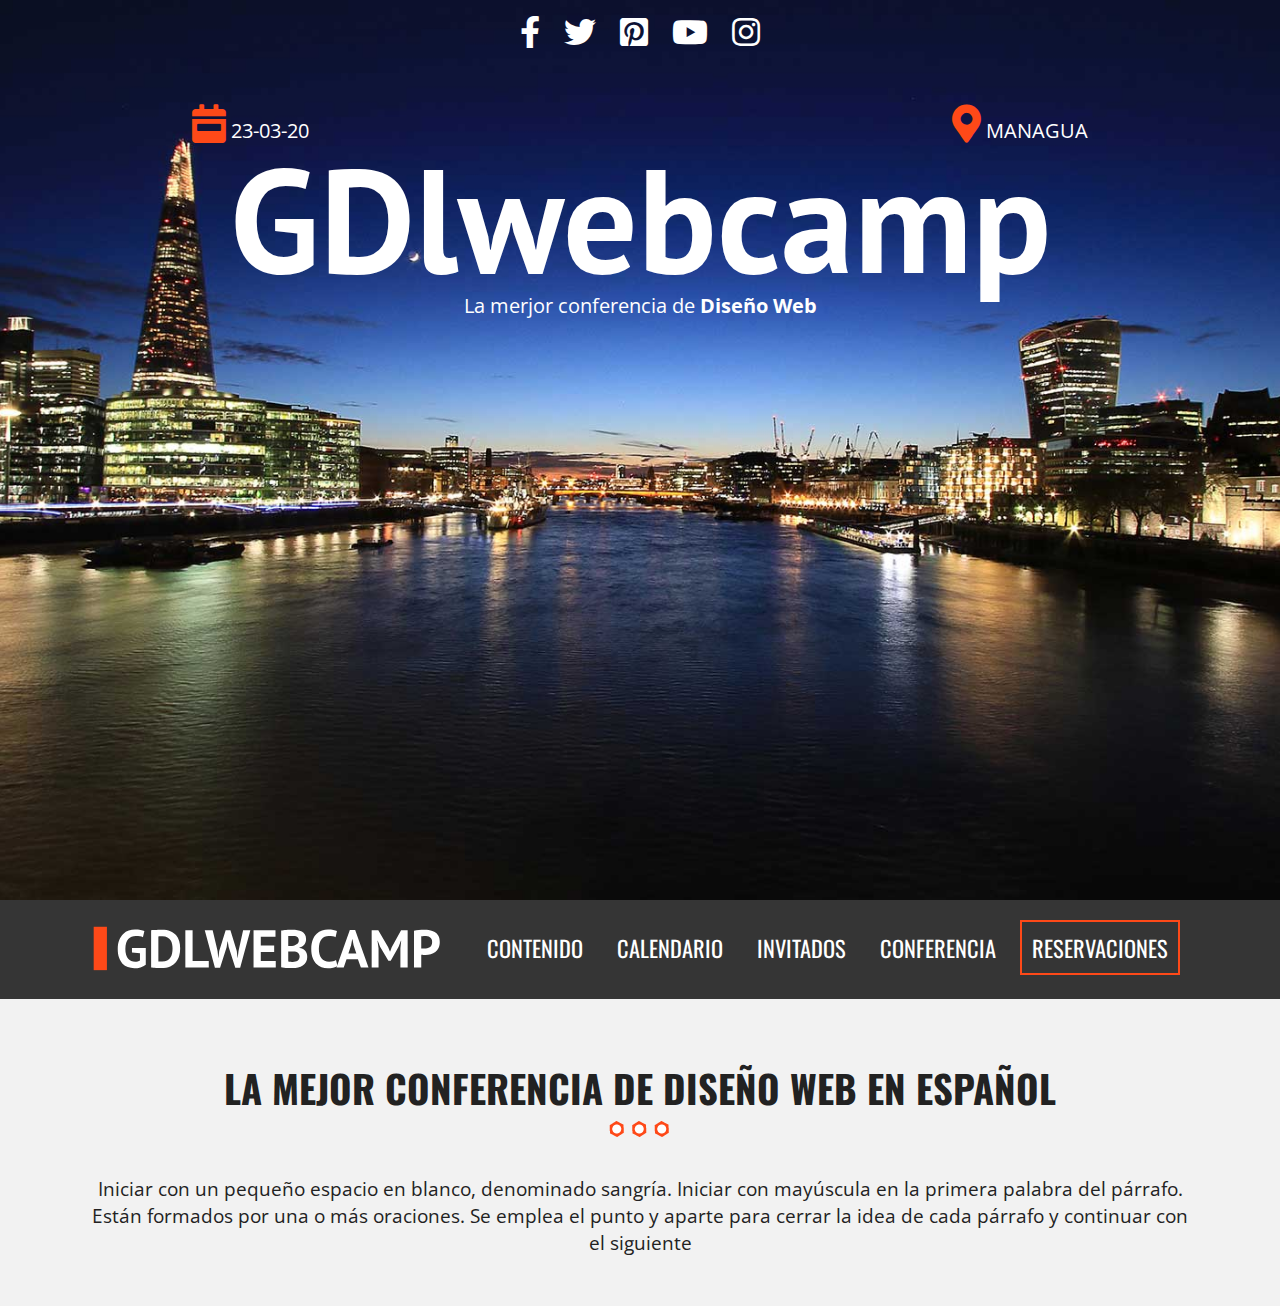
==== index.html @ 16ddd0e9 "Header terminado y seccion en trabajo" ====
<!doctype html>
<html class="no-js" lang="">

<head>
  <meta charset="utf-8">
  <title></title>
  <meta name="description" content="">
  <meta name="viewport" content="width=device-width, initial-scale=1">

  <link rel="manifest" href="site.webmanifest">
  <link rel="apple-touch-icon" href="icon.png">
  <!-- Place favicon.ico in the root directory -->

  <link rel="stylesheet" href="css/normalize.css">
  <link rel="stylesheet" href="css/main.css">

  <link rel="stylesheet" href="css/all.min.css">
	
  <link href="https://fonts.googleapis.com/css?family=Open+Sans|Oswald|PT+Sans&display=swap" rel="stylesheet">
	
  <meta name="theme-color" content="#fafafa">
</head>

<body>
  <!--[if IE]>
    <p class="browserupgrade">You are using an <strong>outdated</strong> browser. Please <a href="https://browsehappy.com/">upgrade your browser</a> to improve your experience and security.</p>
  <![endif]-->

  <!-- Add your site or application content here -->
  
	<header class="site-header">
	
		<div class="hero">
			<div class="contenido-header">
				<nav class="redes-sociales">
					<a href="#"><i class="fab fa-facebook-f"></i></a>
					<a href="#"><i class="fab fa-twitter"></i></a>
					<a href="#"><i class="fab fa-pinterest-square"></i></a>
					<a href="#"><i class="fab fa-youtube"></i></a>
					<a href="#"><i class="fab fa-instagram"></i></a>
				</nav>
				<nav class="informacion-evento">
					<div class="clearfix">
					<p class="fecha"> <i class="fas fa-calendar-week" aria-hidden="true"></i> 23-03-20</p>
					<p class="ciudad"> <i class="fas fa-map-marker-alt" aria-hidden="true"></i> Managua</p><!--- Informacion evento-->
					<h1 class="nombre-citio">GDlwebcamp</h1>
					<p class="slogan">La merjor conferencia de <span>Diseño Web</span></p>
					</div>
				</nav>
			</div>
		</div>
	</header>
	
	<div class="barra">
		<div class="contenedor clearfix">
			<div class="logo">
				<img src="img/logo.svg" alt="logo">
			</div>
			
			<div class="menu-movil">
				<span></span>
				<span></span>
				<span></span>
			</div>
			
			<nav class="navegacion-principal clearfix">
				<a href="#">Contenido</a>
				<a href="#">Calendario</a>
				<a href="#">Invitados</a>
				<a href="#">Conferencia</a>
				<a href="#">Reservaciones</a>
			</nav>
		</div><!--CONTENEDOR-->
	</div>
	
	<section class="seccion contenedor">
		<h2>La mejor conferencia de diseño web en español</h2>
		<p>Iniciar con un pequeño espacio en blanco, denominado sangría. Iniciar con mayúscula en la primera palabra del párrafo. Están formados por una o más oraciones. Se emplea el punto y aparte para cerrar la idea de cada párrafo y continuar con el siguiente</p>
		
	</section>
	
  <script src="js/vendor/modernizr-3.8.0.min.js"></script>
  <script src="https://code.jquery.com/jquery-3.4.1.min.js" integrity="sha256-CSXorXvZcTkaix6Yvo6HppcZGetbYMGWSFlBw8HfCJo=" crossorigin="anonymous"></script>
  <script>window.jQuery || document.write('<script src="js/vendor/jquery-3.4.1.min.js"><\/script>')</script>
  <script src="js/plugins.js"></script>
  <script src="js/main.js"></script>

  <!-- Google Analytics: change UA-XXXXX-Y to be your site's ID. -->
  <script>
    window.ga = function () { ga.q.push(arguments) }; ga.q = []; ga.l = +new Date;
    ga('create', 'UA-XXXXX-Y', 'auto'); ga('set','transport','beacon'); ga('send', 'pageview')
  </script>
  <script src="https://www.google-analytics.com/analytics.js" async></script>
</body>

</html>
---- css/main.css ----
/*! HTML5 Boilerplate v7.3.0 | MIT License | https://html5boilerplate.com/ */

/* main.css 2.0.0 | MIT License | https://github.com/h5bp/main.css#readme */
/*
 * What follows is the result of much research on cross-browser styling.
 * Credit left inline and big thanks to Nicolas Gallagher, Jonathan Neal,
 * Kroc Camen, and the H5BP dev community and team.
 */

/* ==========================================================================
   Base styles: opinionated defaults
   ========================================================================== */

html {
  color: #222;
  font-size: 1em;
  line-height: 1.4;
}

/*
 * Remove text-shadow in selection highlight:
 * https://twitter.com/miketaylr/status/12228805301
 *
 * Vendor-prefixed and regular ::selection selectors cannot be combined:
 * https://stackoverflow.com/a/16982510/7133471
 *
 * Customize the background color to match your design.
 */

::-moz-selection {
  background: #b3d4fc;
  text-shadow: none;
}

::selection {
  background: #b3d4fc;
  text-shadow: none;
}

/*
 * A better looking default horizontal rule
 */

hr {
  display: block;
  height: 1px;
  border: 0;
  border-top: 1px solid #ccc;
  margin: 1em 0;
  padding: 0;
}

/*
 * Remove the gap between audio, canvas, iframes,
 * images, videos and the bottom of their containers:
 * https://github.com/h5bp/html5-boilerplate/issues/440
 */

audio,
canvas,
iframe,
img,
svg,
video {
  vertical-align: middle;
}

/*
 * Remove default fieldset styles.
 */

fieldset {
  border: 0;
  margin: 0;
  padding: 0;
}

/*
 * Allow only vertical resizing of textareas.
 */

textarea {
  resize: vertical;
}

/* ==========================================================================
   Browser Upgrade Prompt
   ========================================================================== */

.browserupgrade {
  margin: 0.2em 0;
  background: #ccc;
  color: #000;
  padding: 0.2em 0;
}

/* ===========================================
 Author's custom styles
===============================*/
  
html
{
	box-sizing: border-box;
}

*,*:before,*:after
{
	box-sizing: inherit;
}

body
{
	background-color: #f2f2f2;
	font-family: 'Open Sans', sans-serif;
}


h2
{
	font-family: 'Oswald', sans-serif;
}

.contenedor 
{
	width: 95%;
	margin: 0 auto;
}


@media only screen and (min-width:7480px)
{
	.contenedor 
	{
		width: 95%;
	}

}

@media only screen and (min-width:768px)
{
	.contenedor 
	{
		width: 90%;
	}
}

@media only screen and (min-width:992px)
{
	.contenedor 
	{
		width: 90%;
		max-width: 1100px;
	}
}


.seccion
{
	padding: 30px 0;
}

h2
{
	font-family: 'Oswald', sans-serif;
	font-size: 2.4em;
	text-transform: uppercase;
	text-align: center;
}

h2::after
{
	content: '';
	margin: 0 auto;
	background-image: url("../img/separador.png");
	height: 30px;
	width: 100px;
	display: block;
}

.seccion p
{
	font-size: 1.2em;
	text-align: center;
}

/*Barra*/

div.barra
{
	background-color: #353535;
	padding: 20px 0;
}

div.logo 
{
	width: 80%;
	float: left;
}

div.logo img
{
	width: 100%;
}


@media only screen and (min-width:768px)
{
	div.logo 
	{
	  width: 33%;
	}
}


/*Navegacion principal*/

nav.navegacion-principal
{
	display: none;
}

nav.navegacion-principal a
{
	font-family: 'Oswald', sans-serif;
	color: #fff;
	font-size: 1.4em;
	text-transform: uppercase;
	text-decoration: none;
	transition: all .3s ease;
	width: 100%;
	display: block;
	text-align: center;
	margin-bottom: 20px;
		
}

nav.navegacion-principal a:hover
{
	background-color: #fe4918;
}

nav.navegacion-principal a:last-child
{
	border: 2px solid #fe4918;
}

@media only screen and (min-width:768px)
{
	 nav.navegacion-principal
	{	
	    width: 67%;
		float: right;
		text-align: right;
		display: block;
	}
	
	nav.navegacion-principal a
	{
		padding: 10px 10px;
		width: auto;
		display: inline-block;
		text-align: center;
		margin: 0 10px 0 0;
	}

}

			/*Header*/

div.hero
{
	background-image: url("../img/encabezado.jpg");
 	height:100vh;
	background-position: center;
	background-size: cover;
}

/*redes sociales*/

div.contenido-header
{
	padding-top: 40px;
}

@media only screen and (min-width:768px)
{
	div.contenido-header
	{
		padding-top: 10px;
	}
}

nav.redes-sociales
{
	text-align: center;
}

nav.redes-sociales a
{
	color: #fff;
	font-size: 2em;
	margin-right: 20px;
}


nav.redes-sociales a:last-child
{
	margin-right: 0;
}

nav.informacion-evento
{
	text-align: center;
	color: #fff;	
}


@media only screen and (min-width:768px)
{
	nav.informacion-evento
	{
		width: 70%;
		margin: 0 auto;
		margin-top: 50px;
	}
}

nav.informacion-evento p
{
	margin: 0;
	display: inline;
	font-size: 20px;
	text-transform: uppercase;
}

nav.informacion-evento p i
{
	color: #fe4918!important;
	font-size: 2.4rem;
}


p.fecha
{
	float: left;
}

p.ciudad
{
	float: right;
	text-align: right;
}

h1.nombre-citio
{
  font-size: 5.9vw;
	font-family: 'PT Sans', sans-serif;
}

@media only screen and (min-width:768px)
{
	 h1.nombre-citio
	{
 	 font-size: 11.5vw;
		margin: 0;
		line-height: 1;
	}

}
 
p.slogan
{
	text-transform: none!important;
}

p.slogan span
{
	font-weight: bold;
}


/*Menu movil*/

div.menu-movil
{
	width: 60px;
	text-align: right;
	display: block;
	float: right;
	margin-top: 12px;
}

div.menu-movil:hover
{
	cursor: pointer;
}

@media only screen and (min-width:768px)
{
	div.menu-movil{display: none;}
}

div.menu-movil span
{
	height: 8px;
	margin-bottom: 9px;
	background-color: white;
	display: block;
}



/* ==========================================================================
   Helper classes
   ========================================================================== */

/*
 * Hide visually and from screen readers
 */

.hidden {
  display: none !important;
}

/*
* Hide only visually, but have it available for screen readers:
* https://snook.ca/archives/html_and_css/hiding-content-for-accessibility
*
* 1. For long content, line feeds are not interpreted as spaces and small width
*    causes content to wrap 1 word per line:
*    https://medium.com/@jessebeach/beware-smushed-off-screen-accessible-text-5952a4c2cbfe
*/

.sr-only {
  border: 0;
  clip: rect(0, 0, 0, 0);
  height: 1px;
  margin: -1px;
  overflow: hidden;
  padding: 0;
  position: absolute;
  white-space: nowrap;
  width: 1px;
  /* 1 */
}

/*
* Extends the .sr-only class to allow the element
* to be focusable when navigated to via the keyboard:
* https://www.drupal.org/node/897638
*/

.sr-only.focusable:active,
.sr-only.focusable:focus {
  clip: auto;
  height: auto;
  margin: 0;
  overflow: visible;
  position: static;
  white-space: inherit;
  width: auto;
}

/*
* Hide visually and from screen readers, but maintain layout
*/

.invisible {
  visibility: hidden;
}

/*
* Clearfix: contain floats
*
* For modern browsers
* 1. The space content is one way to avoid an Opera bug when the
*    `contenteditable` attribute is included anywhere else in the document.
*    Otherwise it causes space to appear at the top and bottom of elements
*    that receive the `clearfix` class.
* 2. The use of `table` rather than `block` is only necessary if using
*    `:before` to contain the top-margins of child elements.
*/

.clearfix:before,
.clearfix:after {
  content: " ";
  /* 1 */
  display: table;
  /* 2 */
}

.clearfix:after {
  clear: both;
}

/* ==========================================================================
   EXAMPLE Media Queries for Responsive Design.
   These examples override the primary ('mobile first') styles.
   Modify as content requires.
   ========================================================================== */

@media only screen and (min-width: 35em) {
  /* Style adjustments for viewports that meet the condition */
}

@media print,
  (-webkit-min-device-pixel-ratio: 1.25),
  (min-resolution: 1.25dppx),
  (min-resolution: 120dpi) {
  /* Style adjustments for high resolution devices */
}

/* ==========================================================================
   Print styles.
   Inlined to avoid the additional HTTP request:
   https://www.phpied.com/delay-loading-your-print-css/
   ========================================================================== */

@media print {
  *,
  *:before,
  *:after {
    background: transparent !important;
    color: #000 !important;
    /* Black prints faster */
    box-shadow: none !important;
    text-shadow: none !important;
  }
  a,
  a:visited {
    text-decoration: underline;
  }
  a[href]:after {
    content: " (" attr(href) ")";
  }
  abbr[title]:after {
    content: " (" attr(title) ")";
  }
  /*
     * Don't show links that are fragment identifiers,
     * or use the `javascript:` pseudo protocol
     */
  a[href^="#"]:after,
  a[href^="javascript:"]:after {
    content: "";
  }
  pre {
    white-space: pre-wrap !important;
  }
  pre,
  blockquote {
    border: 1px solid #999;
    page-break-inside: avoid;
  }
  /*
     * Printing Tables:
     * https://web.archive.org/web/20180815150934/http://css-discuss.incutio.com/wiki/Printing_Tables
     */
  thead {
    display: table-header-group;
  }
  tr,
  img {
    page-break-inside: avoid;
  }
  p,
  h2,
  h3 {
    orphans: 3;
    widows: 3;
  }
  h2,
  h3 {
    page-break-after: avoid;
  }
}
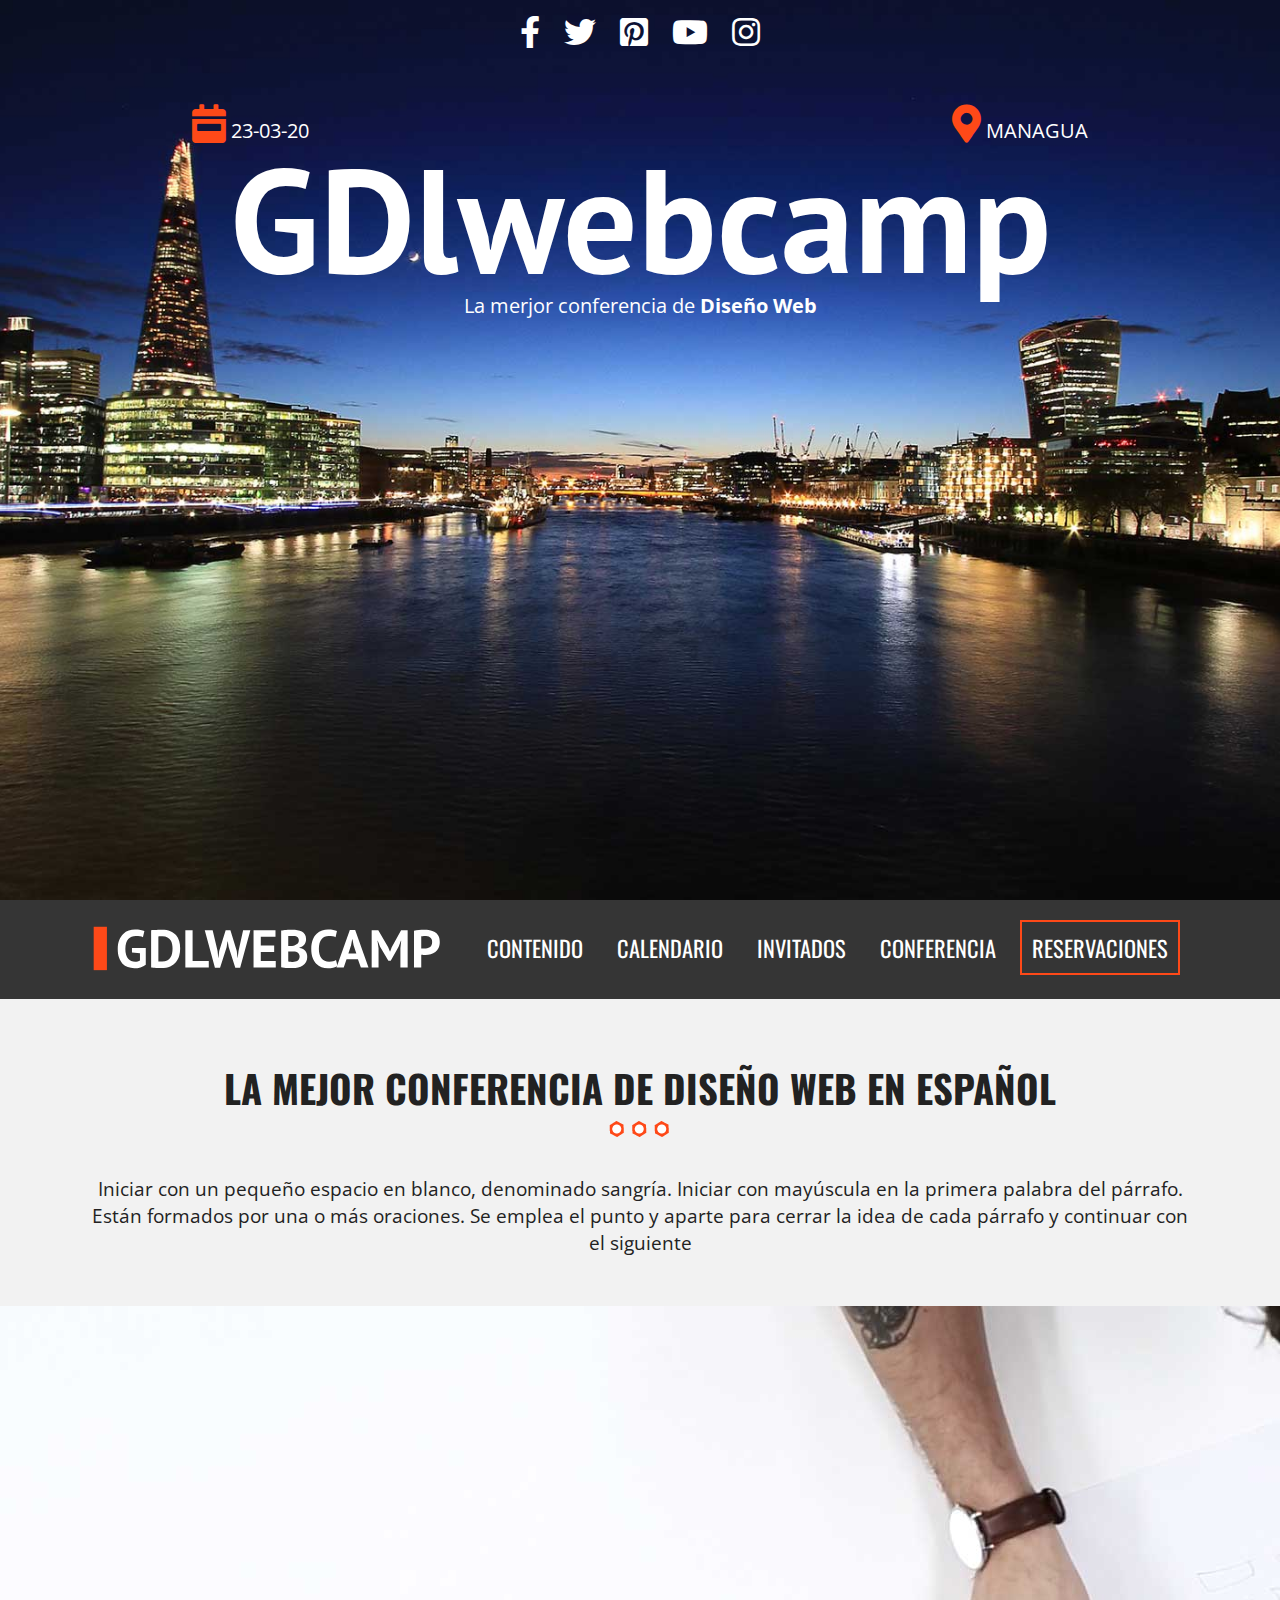
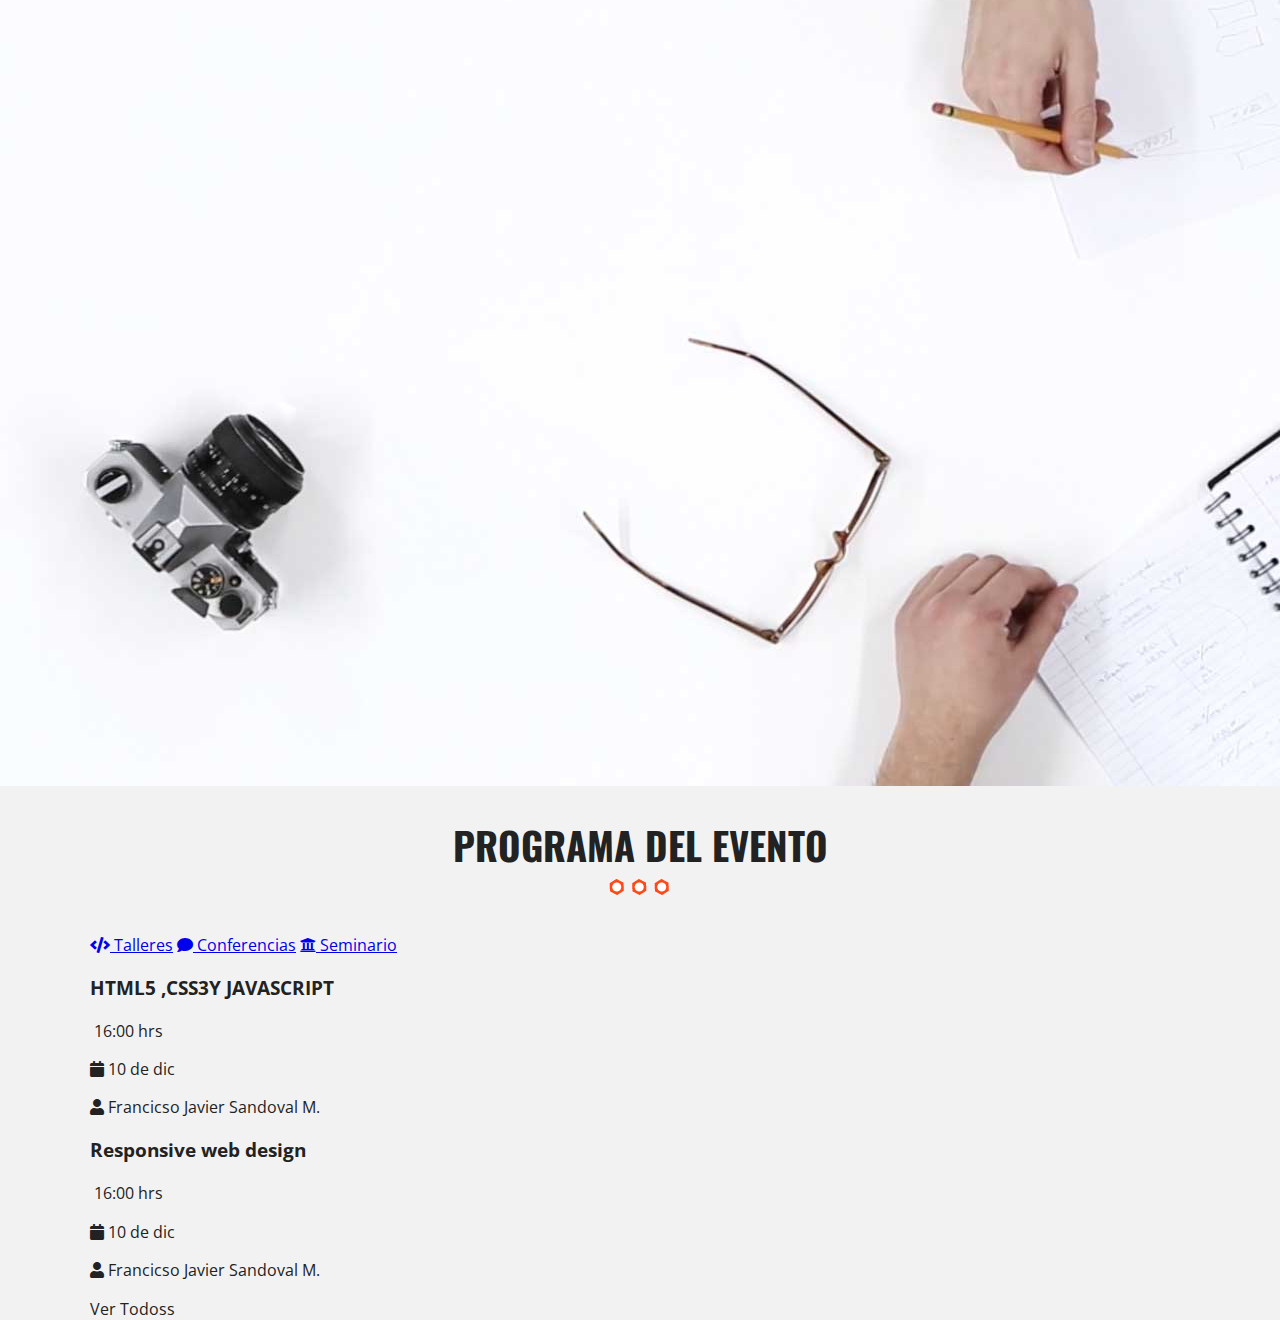
==== commit 8249f869: "Datos de talleres" ====
--- a/index.html
+++ b/index.html
@@ -75,9 +75,54 @@
 	
 	<section class="seccion contenedor">
 		<h2>La mejor conferencia de diseño web en español</h2>
-		<p>Iniciar con un pequeño espacio en blanco, denominado sangría. Iniciar con mayúscula en la primera palabra del párrafo. Están formados por una o más oraciones. Se emplea el punto y aparte para cerrar la idea de cada párrafo y continuar con el siguiente</p>
+		<p>Iniciar con un pequeño espacio en blanco, denominado sangría. Iniciar con mayúscula en la primera palabra del párrafo. Están formados por una o más oraciones. Se emplea el punto y aparte para cerrar la idea de cada párrafo y continuar con el siguiente</p>	
+	</section><!--section-->
+	
+	<section class="programa">
+		<div class="contenedor-video">
+			<video autoplay loop poster="img/bg-talleres.jpg">
+				<source src="video/video.mp4" type="video/mp4"/>
+				
+				<source src="video/video.ogv" type="video/ogv"/>
+				
+				<source src="video/video.webm" type="video/webm"/>
+			</video>
+		</div><!--contenedor video-->
 		
-	</section>
+		<div class="contenido-programa">
+			<div class="contenedor">
+				<div class="programa-evento">
+					<h2>Programa del Evento</h2>
+					<nav class="menu-programa">
+						<a href="#talleres"><i class="fas fa-code" aria-hidden="true"></i> Talleres</a>
+						<a href="#conferencias"><i class="fas fa-comment" aria-hidden="true"></i> Conferencias</a>		
+						<a href="#seminarios"><i class="fas fa-university" aria-hidden="true"></i> Seminario</a>
+					</nav>
+					
+					<div id="talleres" class="info-curso ocultar clearfix">
+						<div class="detalle-evento">
+							<h3>HTML5 ,CSS3Y  JAVASCRIPT</h3>
+							<p><i class="fas fa-clock-o" aria-hidden="true"></i> 16:00 hrs</p>
+							<p><i class="fas fa-calendar" aria-hidden="true"></i> 10 de dic</p>
+							<p><i class="fas fa-user" aria-hidden="true"></i> Francicso Javier Sandoval M.</p>
+						</div>
+						
+						<div class="detalle-evento">
+							<h3>Responsive web design</h3>
+							<p><i class="fas fa-clock-o" aria-hidden="true"></i> 16:00 hrs</p>
+							<p><i class="fas fa-calendar" aria-hidden="true"></i> 10 de dic</p>
+							<p><i class="fas fa-user" aria-hidden="true"></i> Francicso Javier Sandoval M.</p>
+						</div>
+						
+						<a class="button float-right">Ver Todoss</a>
+						
+					</div>
+				</div>
+			</div>
+		</div>
+
+		
+	</section><!--section-->
 	
   <script src="js/vendor/modernizr-3.8.0.min.js"></script>
   <script src="https://code.jquery.com/jquery-3.4.1.min.js" integrity="sha256-CSXorXvZcTkaix6Yvo6HppcZGetbYMGWSFlBw8HfCJo=" crossorigin="anonymous"></script>
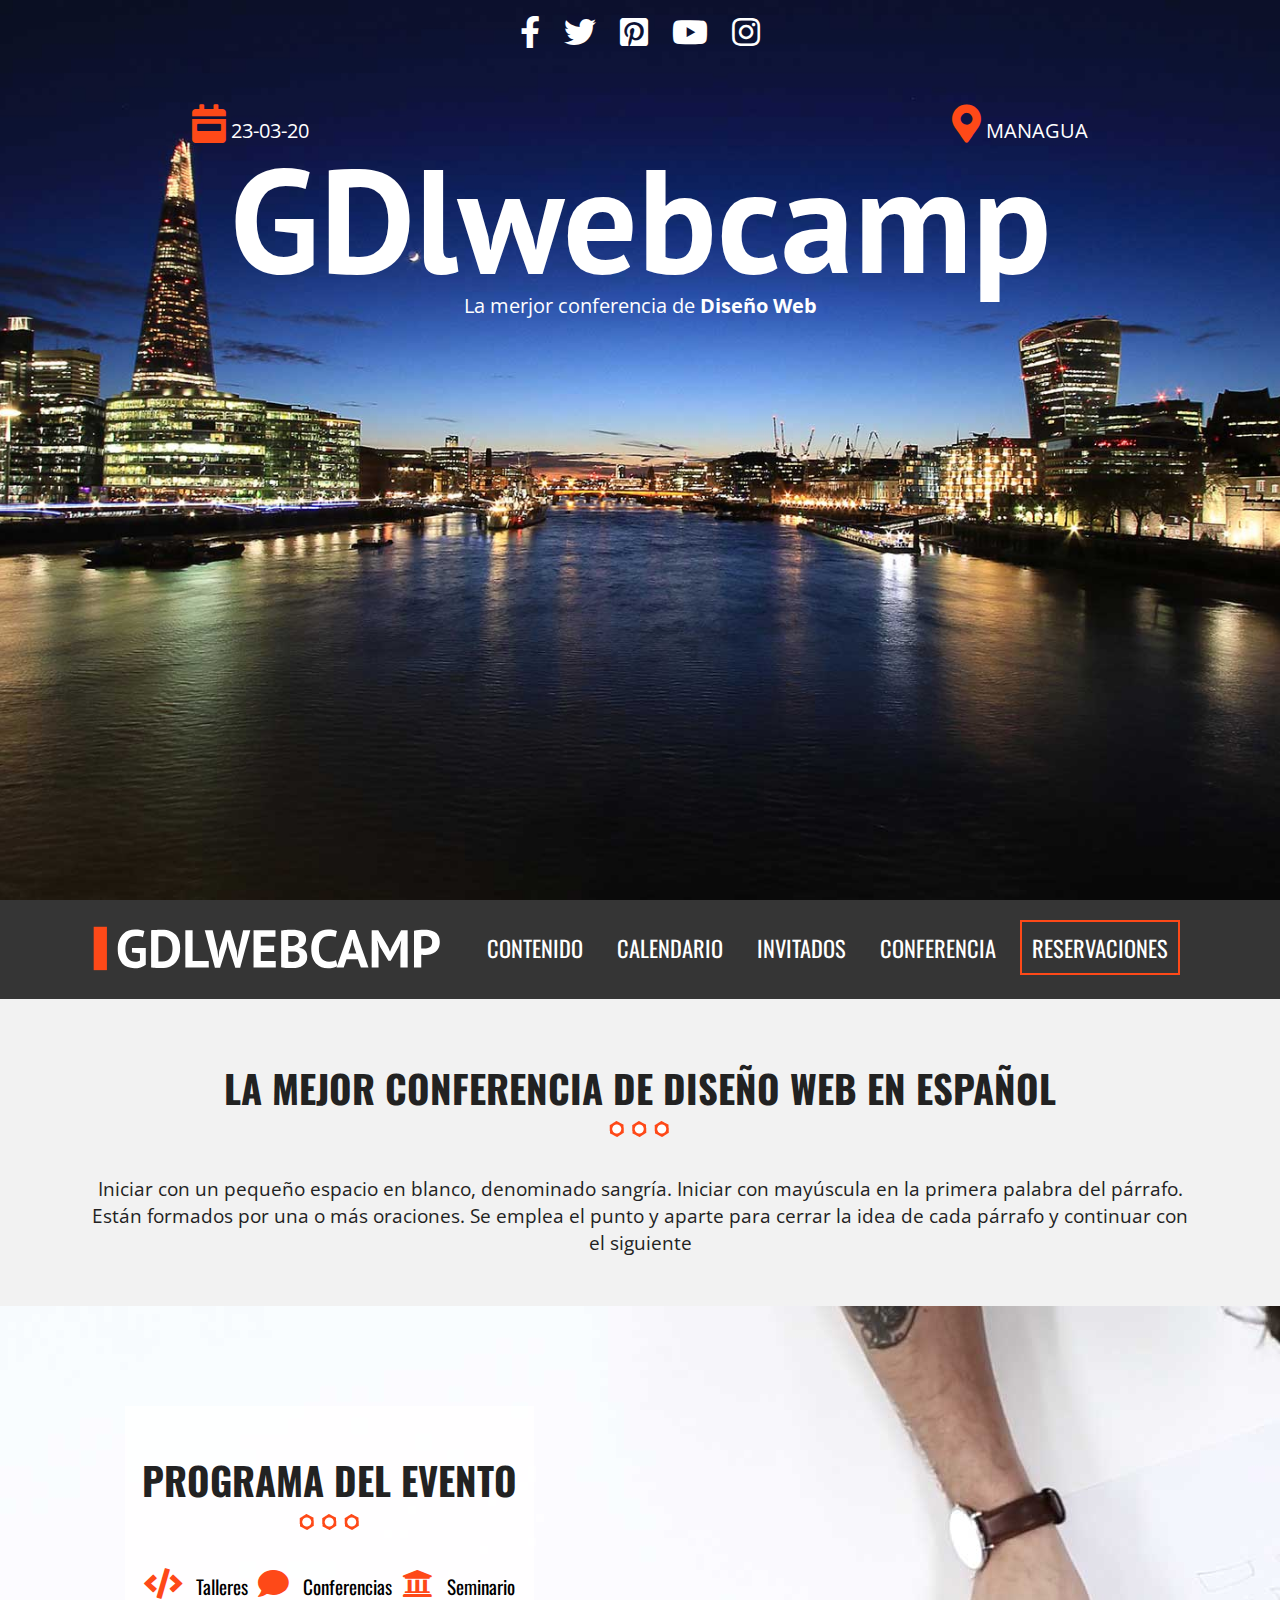
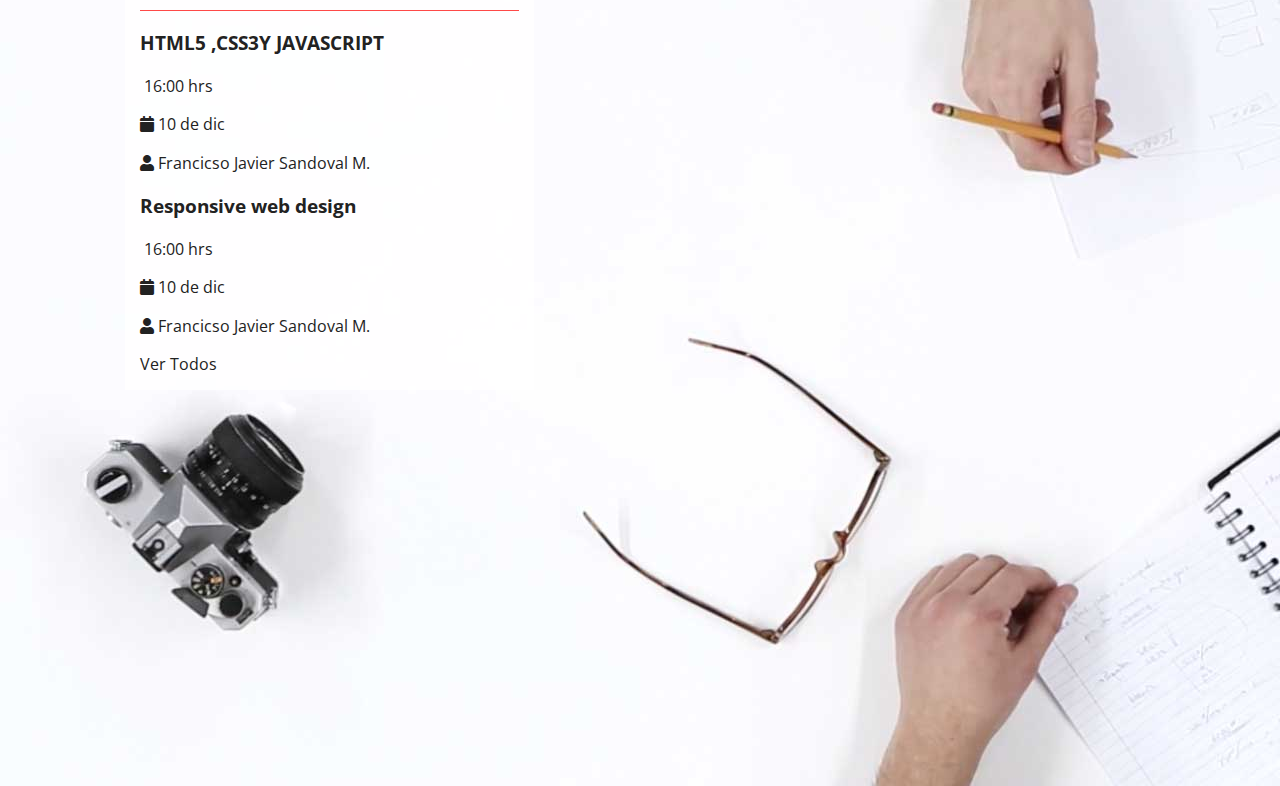
==== commit 3ad372c7: "Agrando estilo a la seccion taller" ====
--- a/index.html
+++ b/index.html
@@ -114,14 +114,13 @@
 							<p><i class="fas fa-user" aria-hidden="true"></i> Francicso Javier Sandoval M.</p>
 						</div>
 						
-						<a class="button float-right">Ver Todoss</a>
+						<a class="button float-right">Ver Todos</a>
 						
 					</div>
 				</div>
 			</div>
 		</div>
 
-		
 	</section><!--section-->
 	
   <script src="js/vendor/modernizr-3.8.0.min.js"></script>
--- a/css/main.css
+++ b/css/main.css
@@ -408,7 +408,93 @@
 	display: block;
 }
 
-
+/*Taller*/
+
+section.programa
+{
+	position: relative;
+}
+
+div.contenedor-video
+{
+	max-width: 100%;
+	overflow-x:hidden;
+}
+
+div.contenido-programa
+{
+	position:absolute;
+	top: 0;
+	left: 0;
+	height: 100%;
+	width: 100;
+}
+
+div.programa-evento
+{
+	background-color: rgba(255,255,255,.8);
+	padding: 15px;
+	margin-top: 100px;
+	margin-left: 100px;
+}
+
+@media only screen and (min-width:768px)
+{
+	div.programa-evento
+	{
+		width: 70%;
+	}
+}
+
+@media only screen and (min-width:992px)
+{
+	div.programa-evento
+	{
+		width: 90%;
+	}
+}
+
+
+nav.menu-programa
+{
+	width: 100%;
+	border-bottom: 1px solid #fe4948;
+	padding-bottom: 10px;
+}
+
+nav.menu-programa a 
+{
+	display: block;
+	text-align: center;
+	color: #000000;
+	text-decoration: none;
+	font-family: 'Oswald', sans-serif;
+	margin-bottom: 10px;
+	font-size: 1.2em;
+}
+
+@media only screen and (min-width:768px)
+{
+	nav.menu-programa
+	{
+		display: table;
+	}
+}
+
+@media only screen and (min-width:768px)
+{
+	nav.menu-programa a
+	{
+		 display:table-cell;
+	}
+}
+
+nav.menu-programa a i
+{
+	color: #fe4918;
+	font-size: 1.6em;
+	margin-right: 10px;
+}
 
 /* ==========================================================================
    Helper classes
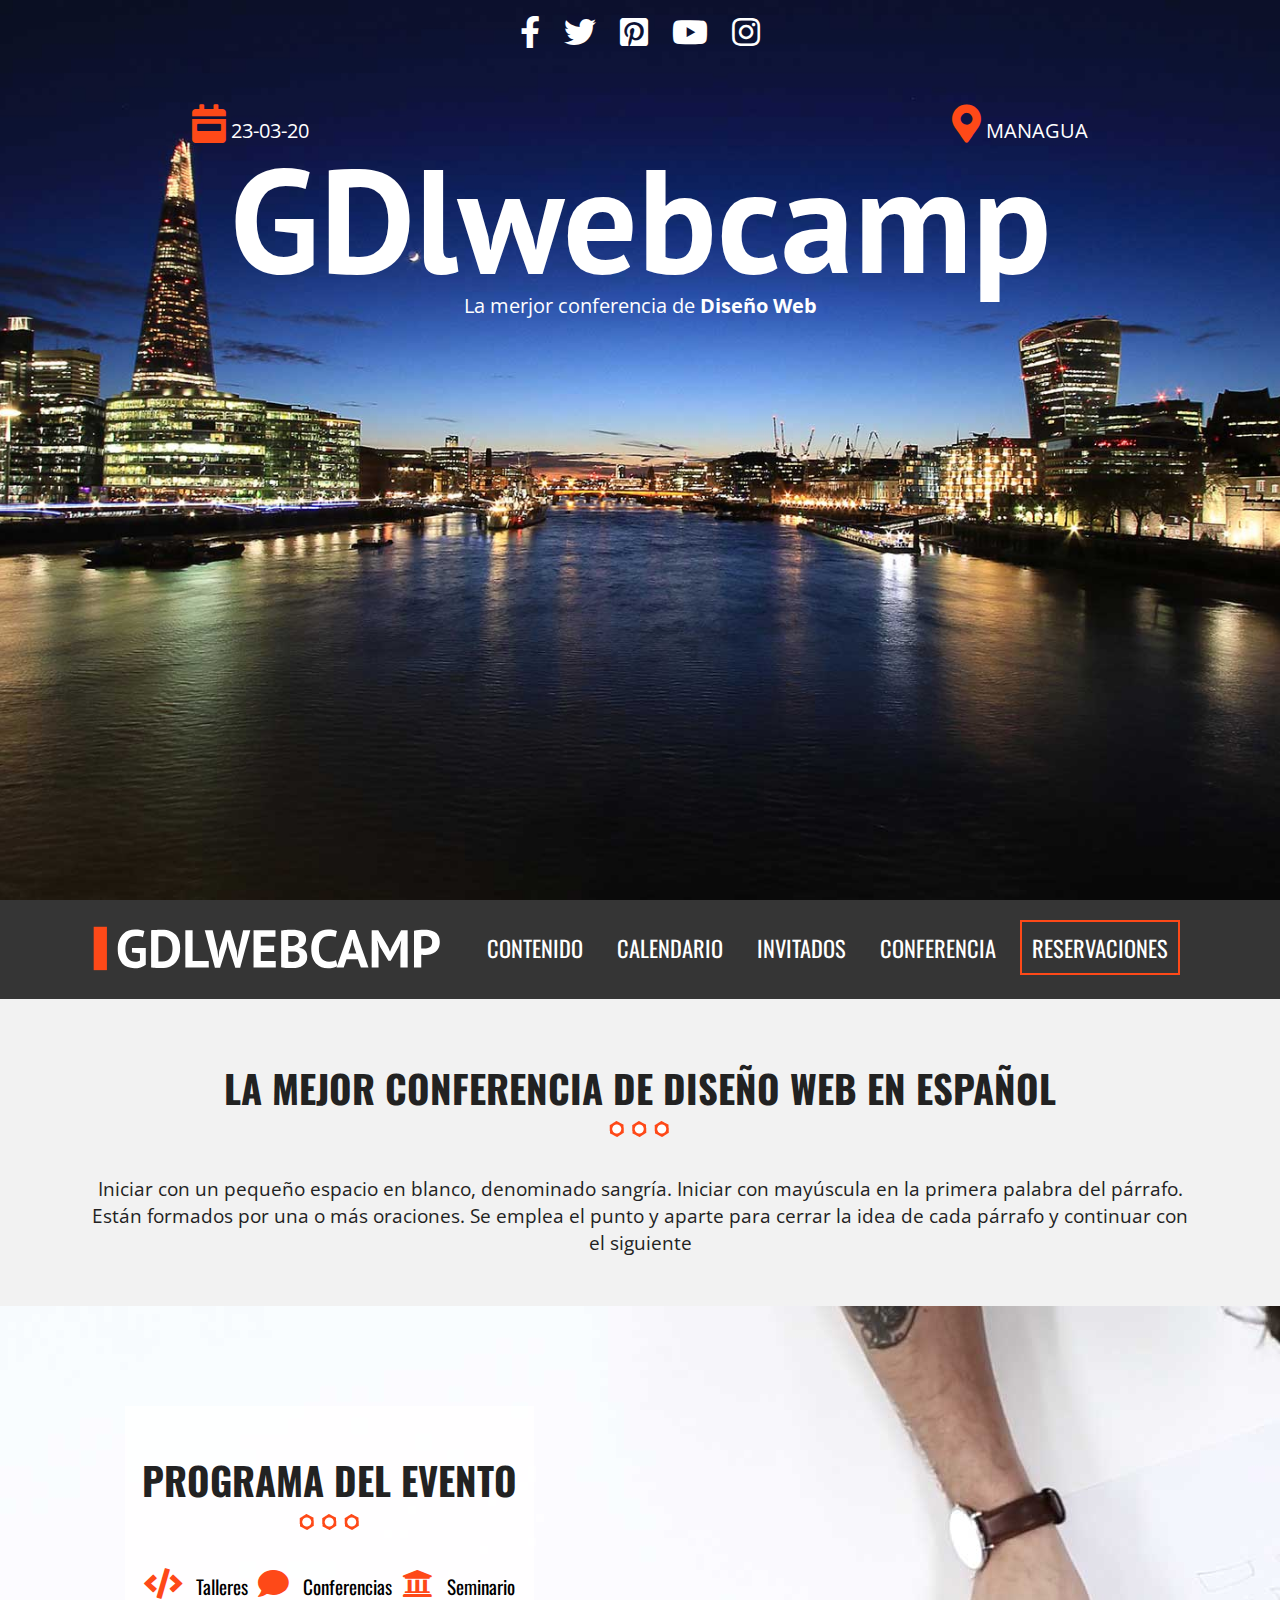
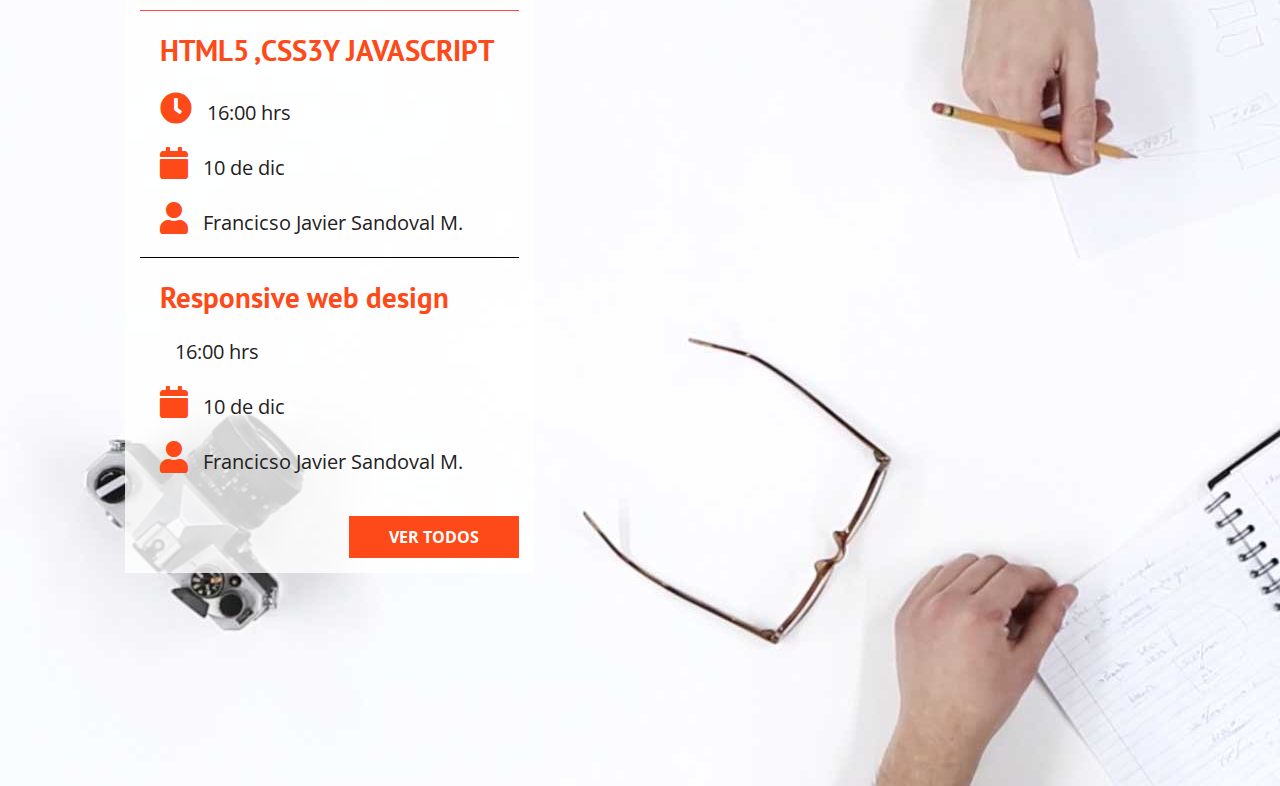
==== commit db116495: "Estilo terminado" ====
--- a/index.html
+++ b/index.html
@@ -102,7 +102,7 @@
 					<div id="talleres" class="info-curso ocultar clearfix">
 						<div class="detalle-evento">
 							<h3>HTML5 ,CSS3Y  JAVASCRIPT</h3>
-							<p><i class="fas fa-clock-o" aria-hidden="true"></i> 16:00 hrs</p>
+							<p><i class="fas fa-clock" aria-hidden="true"></i> 16:00 hrs</p>
 							<p><i class="fas fa-calendar" aria-hidden="true"></i> 10 de dic</p>
 							<p><i class="fas fa-user" aria-hidden="true"></i> Francicso Javier Sandoval M.</p>
 						</div>
--- a/css/main.css
+++ b/css/main.css
@@ -177,10 +177,42 @@
 	display: block;
 }
 
+h3
+{
+	font-size: 1.8em;
+	color:#fe4918;
+	font-family: 'PT Sans', sans-serif;
+	margin: 0;
+}
+
 .seccion p
 {
 	font-size: 1.2em;
 	text-align: center;
+}
+
+.button
+{
+	background-color: #fe4918;
+	padding: 10px 40px ;
+	color: #fff;
+	text-transform: uppercase;
+	font-weight: bold;
+	text-decoration: none;
+	font-size: 1em;
+	margin: 20px 0 0 0;
+	display: inline-block;
+	transition: all .3s ease;
+}
+
+.float-right
+{
+	float: right;
+}
+
+.button:hover
+{
+	background-color: #e33000;
 }
 
 /*Barra*/
@@ -489,12 +521,33 @@
 	}
 }
 
-nav.menu-programa a i
+nav.menu-programa a i, div.detalle-evento p i
 {
 	color: #fe4918;
 	font-size: 1.6em;
 	margin-right: 10px;
 }
+
+/*Detalle evento*/
+
+div.detalle-evento
+{
+	margin-top: 20px;
+	border-bottom: 1px solid black;
+	padding: 0 20px;
+}
+
+div.detalle-evento:nth-child(2)
+{
+	border-bottom: none;
+}
+
+div.detalle-evento p
+{
+	margin-bottom: 20px;
+	font-size: 20px;
+}
+
 
 /* ==========================================================================
    Helper classes
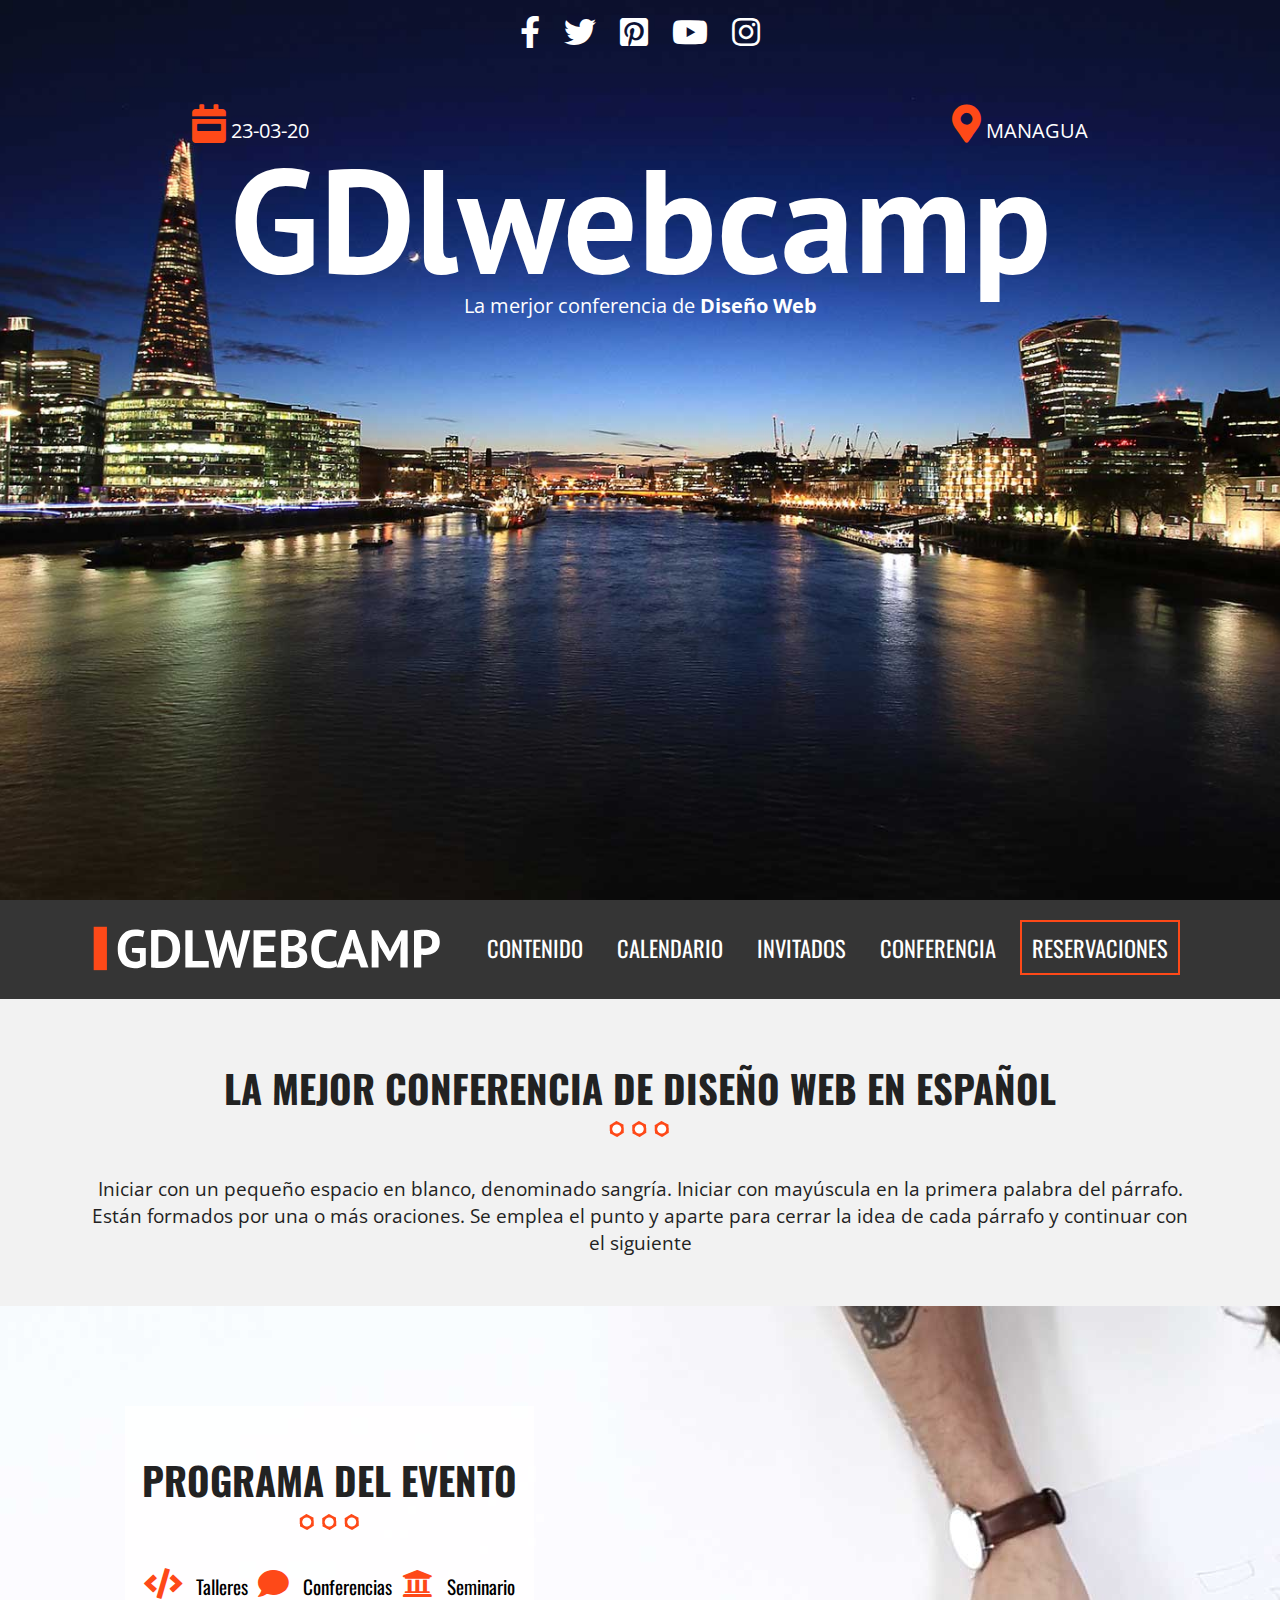
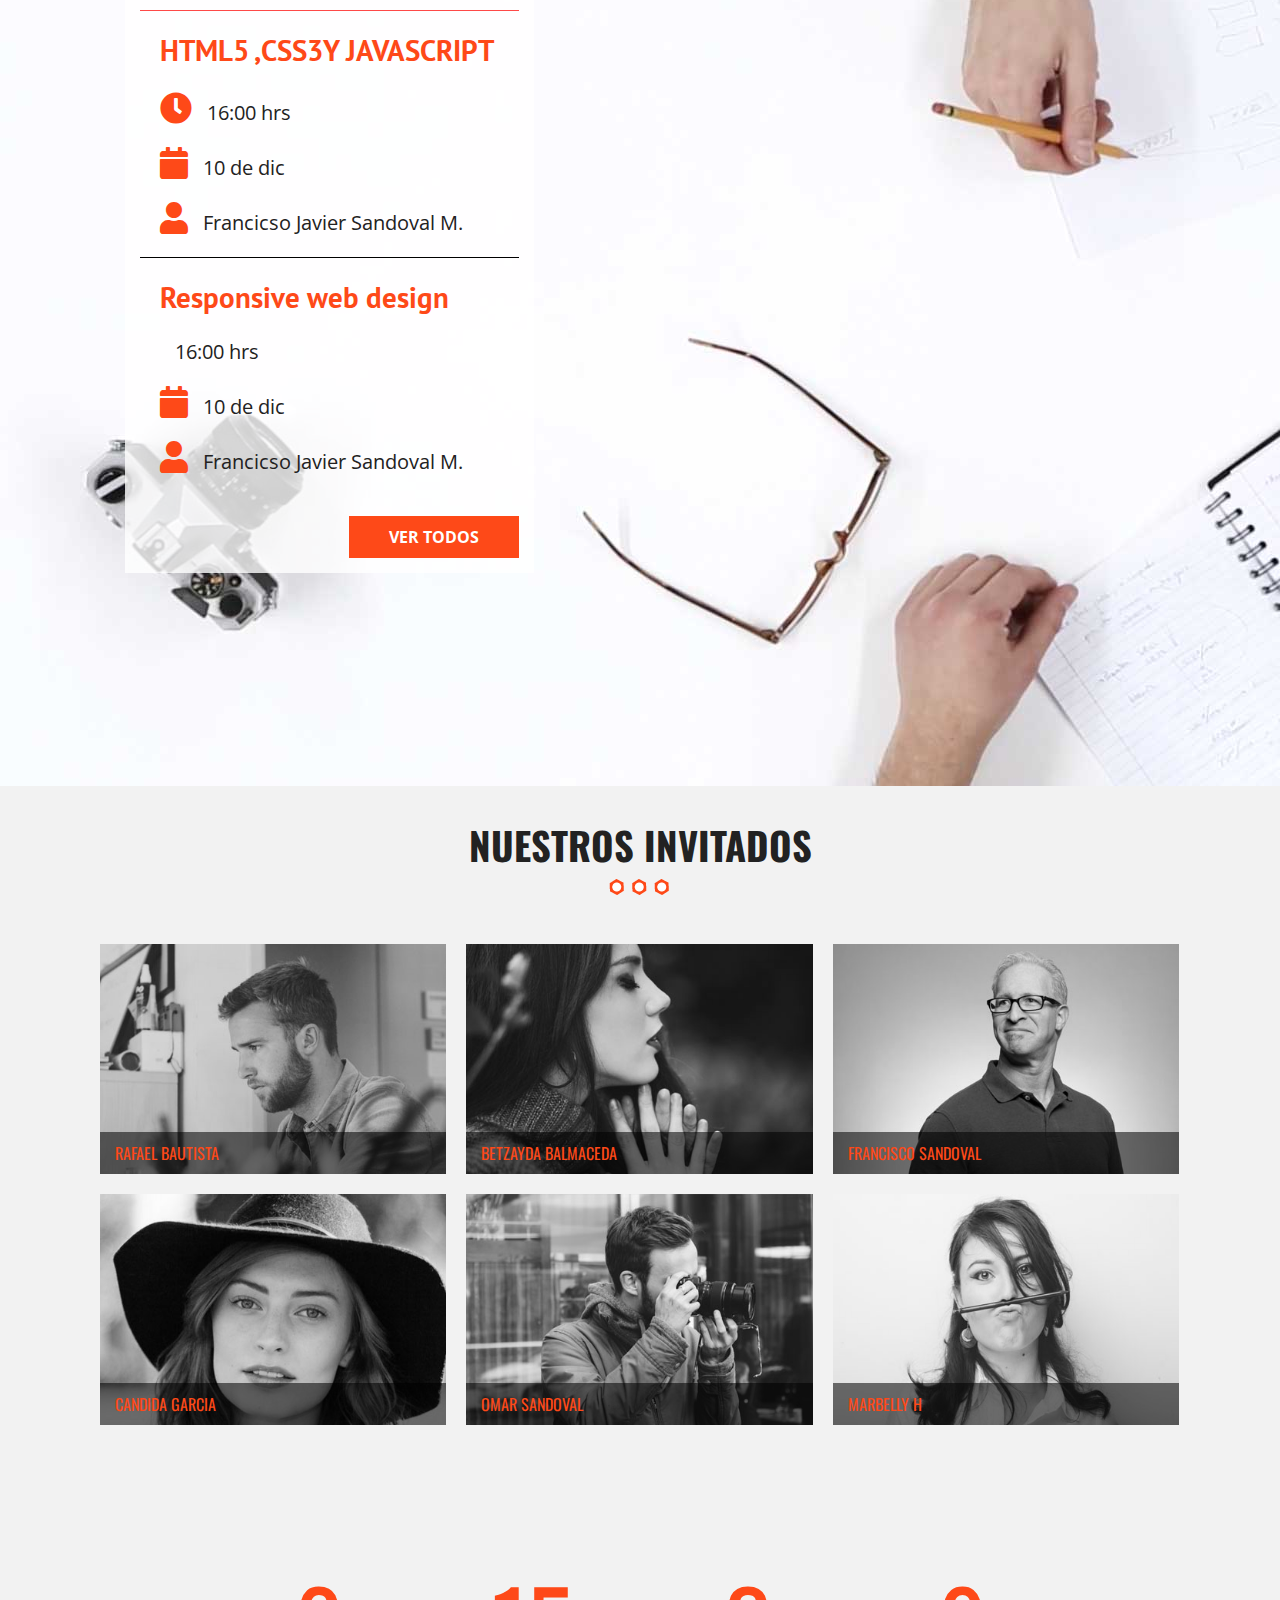
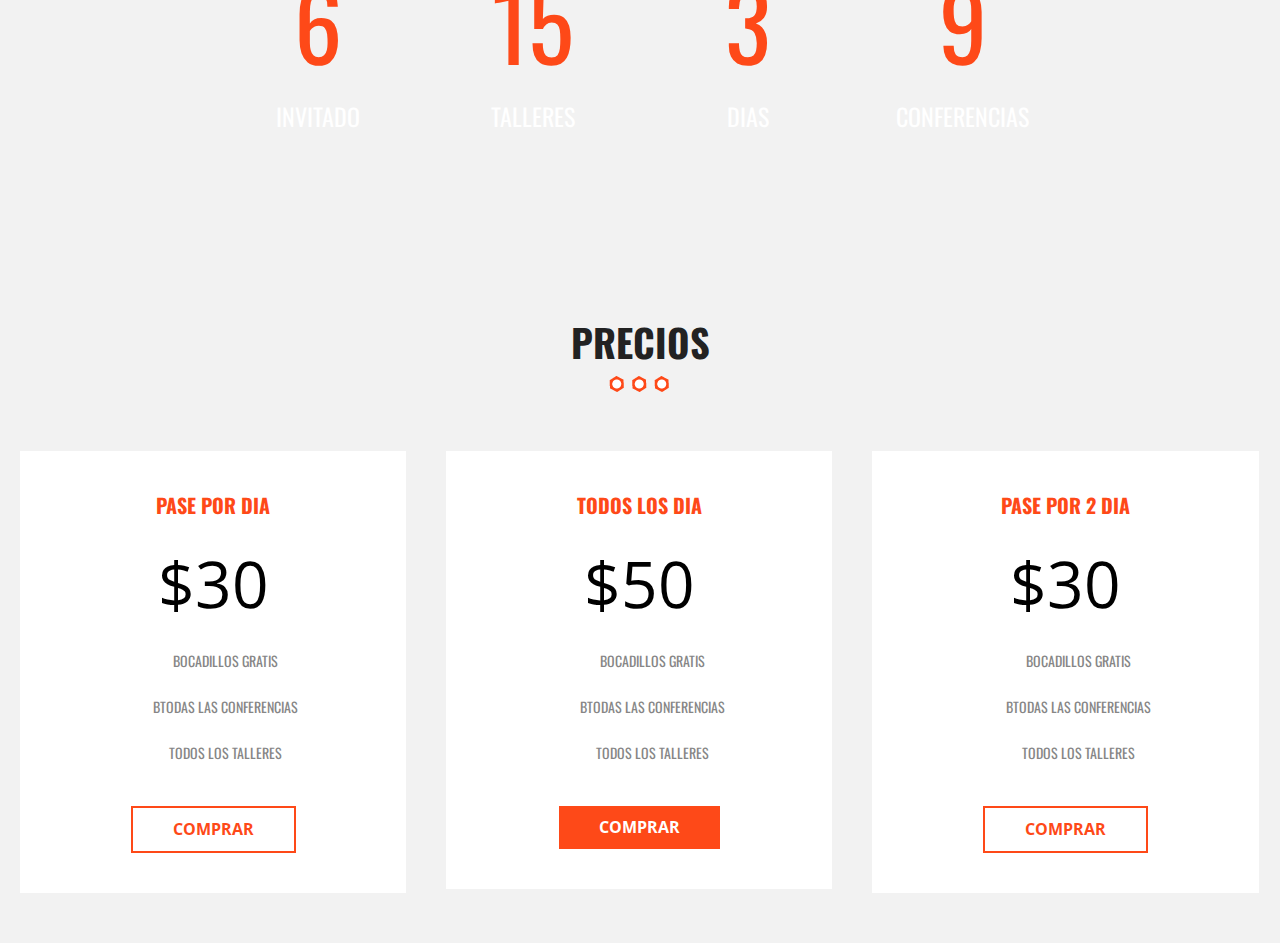
==== commit 1806585f: "Seccion de compra" ====
--- a/index.html
+++ b/index.html
@@ -67,7 +67,7 @@
 				<a href="#">Contenido</a>
 				<a href="#">Calendario</a>
 				<a href="#">Invitados</a>
-				<a href="#">Conferencia</a>
+				<a href="#"> Conferencia</a>
 				<a href="#">Reservaciones</a>
 			</nav>
 		</div><!--CONTENEDOR-->
@@ -77,7 +77,7 @@
 		<h2>La mejor conferencia de diseño web en español</h2>
 		<p>Iniciar con un pequeño espacio en blanco, denominado sangría. Iniciar con mayúscula en la primera palabra del párrafo. Están formados por una o más oraciones. Se emplea el punto y aparte para cerrar la idea de cada párrafo y continuar con el siguiente</p>	
 	</section><!--section-->
-	
+	  
 	<section class="programa">
 		<div class="contenedor-video">
 			<video autoplay loop poster="img/bg-talleres.jpg">
@@ -95,7 +95,7 @@
 					<h2>Programa del Evento</h2>
 					<nav class="menu-programa">
 						<a href="#talleres"><i class="fas fa-code" aria-hidden="true"></i> Talleres</a>
-						<a href="#conferencias"><i class="fas fa-comment" aria-hidden="true"></i> Conferencias</a>		
+						<a href="#conferencias"><i class="fas fa-comment" aria-hidden="true"> </i> Conferencias</a>		
 						<a href="#seminarios"><i class="fas fa-university" aria-hidden="true"></i> Seminario</a>
 					</nav>
 					
@@ -123,6 +123,116 @@
 
 	</section><!--section-->
 	
+	<section class="invitados contenedor" seccion>
+		<h2>Nuestros Invitados</h2>
+		<ul class="lista-invitados clearfix">
+			<li>
+				<div class="invitado">
+					<img src="img/invitado1.jpg" alt="Imagen Invitado">
+					<p>Rafael Bautista</p>
+				</div>
+			</li>
+			
+			<li>
+				<div class="invitado">
+					<img src="img/invitado2.jpg" alt="Imagen Invitado">
+					<p>Betzayda Balmaceda</p>
+				</div>
+			</li>
+			
+			<li>
+				<div class="invitado">
+					<img src="img/invitado3.jpg" alt="Imagen Invitado">
+					<p>Francisco Sandoval</p>
+				</div>
+			</li>
+			
+			<li>
+				<div class="invitado">
+					<img src="img/invitado4.jpg" alt="Imagen Invitado">
+					<p>Candida Garcia</p>
+				</div>
+			</li>
+			
+			<li>
+				<div class="invitado">
+					<img src="img/invitado5.jpg" alt="Imagen Invitado">
+					<p>Omar Sandoval</p>
+				</div>
+			</li>
+			
+			
+		   <li>
+				<div class="invitado">
+					<img src="img/invitado6.jpg" alt="Imagen Invitado">
+					<p>Marbelly H</p>
+				</div>
+			</li>
+			
+		</ul>
+	</section>
+	
+	<div class="contador parallax">
+		<div class="contenedor">
+			<ul class="resumen-evento clearfix">
+				<li><p class="numero">6</p>Invitado</li>
+				
+				<li><p class="numero">15</p>Talleres</li>
+				
+				<li><p class="numero">3</p>Dias</li>
+				
+				<li><p class="numero">9</p>Conferencias</li>			
+				
+			</ul>
+		</div>
+	</div>
+	
+	<section class="precio seccion">
+		<h2 >Precios</h2>
+		<div class="contendor">
+			<ul class="lista-precios clearfix">
+				<li>
+					<div class="tabla-precio">
+						<h3>Pase por dia</h3>
+						<p class="numero">$30</p>
+						<ul>
+							<li>Bocadillos Gratis</li>
+							<li>BTodas las conferencias</li>
+							<li>Todos los talleres</li>
+						</ul>
+						<a href="#" class="button hellow">Comprar</a>
+					</div>
+				</li>
+				
+					<li>
+					<div class="tabla-precio">
+						<h3>Todos los dia</h3>
+						<p class="numero">$50</p>
+						<ul>
+							<li>Bocadillos Gratis</li>
+							<li>BTodas las conferencias</li>
+							<li>Todos los talleres</li>
+						</ul>
+						<a href="#" class="button ">Comprar</a>
+					</div>
+				</li>
+				
+					<li>
+					<div class="tabla-precio">
+						<h3>Pase por 2 dia</h3>
+						<p class="numero">$30</p>
+						<ul>
+							<li>Bocadillos Gratis</li>
+							<li>BTodas las conferencias</li>
+							<li>Todos los talleres</li>
+						</ul>
+						<a href="#" class="button hellow">Comprar</a>
+					</div>
+				</li>
+			</ul>
+		</div>
+	</section>
+	
   <script src="js/vendor/modernizr-3.8.0.min.js"></script>
   <script src="https://code.jquery.com/jquery-3.4.1.min.js" integrity="sha256-CSXorXvZcTkaix6Yvo6HppcZGetbYMGWSFlBw8HfCJo=" crossorigin="anonymous"></script>
   <script>window.jQuery || document.write('<script src="js/vendor/jquery-3.4.1.min.js"><\/script>')</script>
--- a/css/main.css
+++ b/css/main.css
@@ -118,6 +118,11 @@
 h2
 {
 	font-family: 'Oswald', sans-serif;
+}
+
+li
+{
+	list-style: none;
 }
 
 .contenedor 
@@ -203,6 +208,7 @@
 	margin: 20px 0 0 0;
 	display: inline-block;
 	transition: all .3s ease;
+	
 }
 
 .float-right
@@ -548,7 +554,221 @@
 	font-size: 20px;
 }
 
-
+/*Estilo de listas invitados*/
+
+ul
+{
+	margin: 0;
+	padding: 0;
+}
+
+ul.lista-invitados li
+{
+	padding: 10px;
+	float: left;
+	list-style: none;
+}
+
+@media only screen and (min-width:480px)
+{
+	ul.lista-invitados li
+	{
+		width: 50%;
+	}
+}
+
+@media only screen and (min-width:768px)
+{
+	ul.lista-invitados li
+	{
+		width: 33.3%;
+	}
+}
+
+
+div.invitado
+{
+	position: relative;
+	overflow: hidden;
+}
+
+div.invitado img
+{
+	max-width: 100%;
+	filter: gray;
+	-webkit-filter:grayscale(1);
+	-webkit-transition:all .5s ease-in-out;
+}
+
+div.invitado:hover img
+{
+	-webkit-filter:grayscale(0);
+	-webkit-transform:scale(1.1);
+}
+
+div.invitado:hover p
+{
+	botton:-80px;
+	opacity: 0;
+}
+
+div.invitado p 
+{
+	position: absolute;
+	bottom: 0;
+	left: 0;
+	margin: 0;
+	padding: 10px 15px;
+	background-color: rgba(0,0,0,0.55);
+	width: 100%;
+	text-align: left;
+	font-family: 'Oswald', sans-serif;
+	color: #fe4918;
+	text-transform: uppercase;
+	-webkit-transition:all .5s ease-in-out;
+}
+ 
+/*Contador*/
+
+.parallax::before
+{
+	width: 100%;
+	height: 100%;
+	position: absolute;
+	top: 0;
+	left: 0;
+	background-repeat: no-repeat;
+	background-size: cover;
+	background-position: center center;
+	background-attachment: fixed;
+	-webkit-filter: brightness(.8);
+	filter: brightness(.8);
+}
+
+div.contador
+{
+	position: relative;
+	height: auto;
+}
+
+div.contador::before
+{
+	background-image: url("../img/bg-resumen.jpg");
+	content: '';
+}
+
+ul.resumen-evento
+{
+	position: relative;
+	padding: 120px;
+}
+
+ul.resumen-evento li 
+{
+	list-style:none;
+	width: 50%;
+	float: left;
+	text-align:center;
+	color: #fff;
+	text-transform: uppercase;
+	font-family: 'Oswald', sans-serif;
+	font-size: 24px;
+}
+
+@media only screen and (min-width:768px)
+{
+	ul.resumen-evento li 
+	{
+		width: 25%;
+	}
+}
+
+p.numero
+{
+	color: #fe4918;
+	font-size: 4em;
+	display: block;
+	margin: 0 0 10px 0;
+	ont-family: 'Oswald', sans-serif;
+}
+
+/*Tabla de precios*/
+
+ul.lista-precios > li
+{
+	list-style: none;
+	padding: 20px;
+	
+}
+
+@media only screen and (min-width:768px)
+{
+	ul.lista-precios > li
+	{	
+		float: left;
+		width: 33.3%;
+	}
+}
+
+
+div.tabla-precio
+{
+	borde: 1px solid #e1e1e1;
+	background-color: #fff;
+	padding: 40px 0;
+	text-align: center;
+	transition: all .3s ease;
+}
+
+div.tabla-precio:hover
+{
+	transform: scale(1.1);
+	border: 1px solid #fe4918;
+	box-shadow: 0px 0px 50px #666;
+}
+
+div.tabla-precio ul li
+{
+	font-family: 'Oswald', sans-serif;
+	font-size: 14px;
+	margin-bottom: 20px;
+	text-transform: uppercase;
+	color: #868686;
+	line-height: 26px;
+}
+
+div.tabla-precio h3
+{
+	font-family: 'Oswald', sans-serif;
+	font-size: 20px;
+	text-transform: uppercase;
+}
+
+div.tabla-precio p.numero
+{
+	color: #000;
+	margin : 20px 0;
+}
+
+div.tabla-precio ul li:before
+{
+	font-family: 'FontAwesome';
+	display: inline-block;
+	vertical-align: top;
+	padding: 0 5px;
+	font-size: 20px;
+	color: green;
+	-webkit-font-smoothing:antialiased;
+	content: '\f00c';
+}
+
+.button.hellow,
+.button.hellow:hover
+{
+	background-color: white;
+	color: #fe4918;
+	border: 2px solid #fe4918;
+}
 /* ==========================================================================
    Helper classes
    ========================================================================== */
